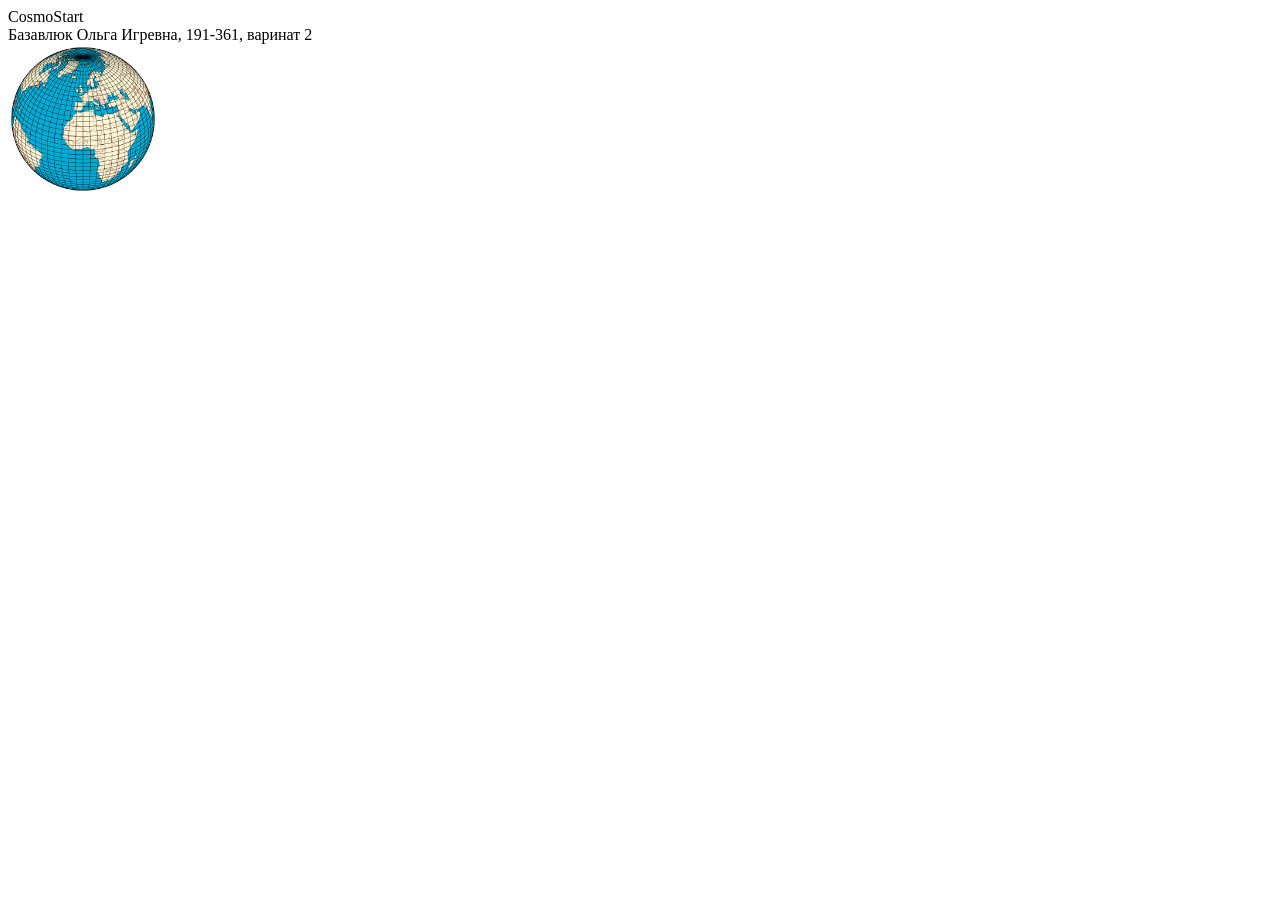
==== 191-361-BazavliukOI/index.html @ 1a69d0d2 "RK1_1" ====
<!DOCTYPE html>
<html lang="ru">
<head>
    <meta charset="UTF-8">
    <meta http-equiv="X-UA-Compatible" content="IE=edge">
    <meta name="viewport" content="width=device-width, initial-scale=1.0">
    <title>Start</title>
</head>
<body>
    <header>
        <div class="gameNameHeader">
            CosmoStart
        </div>
        <div class="authorHeader">
            Базавлюк Ольга Игревна, 191-361, варинат 2
        </div>
        <div>
            <object type="img/logo.svg.png" data="SvgImg.svg" width="150" height="150">
                <img src="img/logo.svg.png" width="150" height="150" alt="logo" />
            </object>
        </div>
    </header>
</body>
</html>
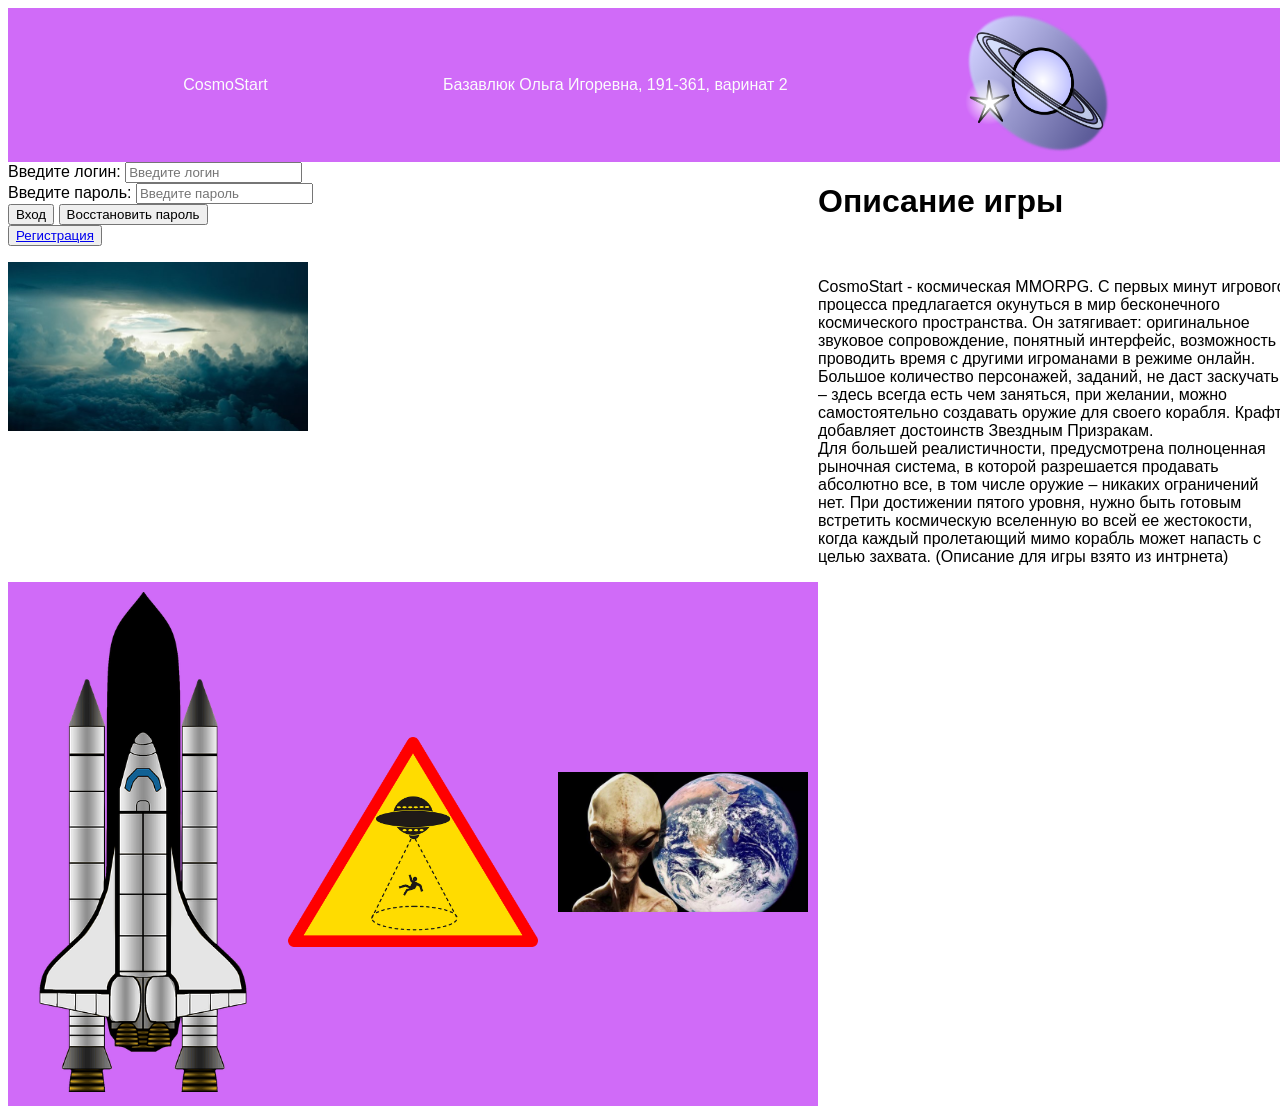
==== commit 1e26b3be: "Add files via upload" ====
--- a/191-361-BazavliukOI/index.html
+++ b/191-361-BazavliukOI/index.html
@@ -1,24 +1,94 @@
 <!DOCTYPE html>
 <html lang="ru">
-<head>
-    <meta charset="UTF-8">
-    <meta http-equiv="X-UA-Compatible" content="IE=edge">
-    <meta name="viewport" content="width=device-width, initial-scale=1.0">
+  <head>
+    <meta charset="UTF-8" />
+    <meta http-equiv="X-UA-Compatible" content="IE=edge" />
+    <meta name="viewport" content="width=device-width, initial-scale=1.0" />
+    <link rel="stylesheet" href="index.css">
     <title>Start</title>
-</head>
-<body>
+  </head>
+  <body>
     <header>
-        <div class="gameNameHeader">
-            CosmoStart
-        </div>
-        <div class="authorHeader">
-            Базавлюк Ольга Игревна, 191-361, варинат 2
+      <div class="game-name__header">CosmoStart</div>
+      <div class="author__header">
+        Базавлюк Ольга Игоревна, 191-361, варинат 2
+      </div>
+      <div>
+        <object
+          type="img/logo.svg.png"
+          data="SvgImg.svg"
+          width="150"
+          height="150"
+        >
+          <img src="img/logo.svg.png" width="150" height="150" alt="logo" />
+        </object>
+      </div>
+    </header>
+
+    <div class="container">
+      <form action="">
+        <div>
+          <label for="">Введите логин:</label>
+          <input
+            type="text"
+            id="name"
+            name="user-name"
+            placeholder="Введите логин"
+          />
         </div>
         <div>
-            <object type="img/logo.svg.png" data="SvgImg.svg" width="150" height="150">
-                <img src="img/logo.svg.png" width="150" height="150" alt="logo" />
-            </object>
+          <label for="">Введите пароль:</label>
+          <input
+            type="text"
+            id="password"
+            name="user-password"
+            placeholder="Введите пароль"
+          />
         </div>
-    </header>
-</body>
-</html>+        <div>
+          <button class="container__button">Вход</button>
+          <button class="container__button">Восстановить пароль</button>
+        </div>
+        <div>
+          <button class="container__button">
+            <a href="registraition.html">Регистрация</a>
+          </button>
+        </div>
+      </form>
+    </div>
+
+    <h1>Описание игры</h1>
+    <div>
+      <img src="img/Weather-pic.jpg" alt="mainGame" width="300" />
+    </div>
+    <p class="discribe">
+      CosmoStart - космическая MMORPG. С первых минут игрового процесса
+      предлагается окунуться в мир бесконечного космического пространства. Он
+      затягивает: оригинальное звуковое сопровождение, понятный интерфейс,
+      возможность проводить время с другими игроманами в режиме онлайн.
+      <br />Большое количество персонажей, заданий, не даст заскучать – здесь
+      всегда есть чем заняться, при желании, можно самостоятельно создавать
+      оружие для своего корабля. Крафт добавляет достоинств Звездным Призракам.
+      <br />Для большей реалистичности, предусмотрена полноценная рыночная
+      система, в которой разрешается продавать абсолютно все, в том числе оружие
+      – никаких ограничений нет. При достижении пятого уровня, нужно быть
+      готовым встретить космическую вселенную во всей ее жестокости, когда
+      каждый пролетающий мимо корабль может напасть с целью захвата. (Описание
+      для игры взято из интрнета)
+    </p>
+
+    <footer>
+      <div class="flex-container">
+        <div class="flex-container__item">
+            <img src="img/launcher-2028032_960_720.png" alt="Космический корабль" width="250">
+        </div>
+        <div class="flex-container__item">
+            <img src="img/sign-2881876_960_720.png" alt="Предупреждение: Возможно похищение инопланетян" width="250">
+        </div>
+        <div class="flex-container__item">
+            <img src="img/maxresdefault.jpg" alt="Нападение на землю" width="250">
+        </div>
+      </div>
+    </footer>
+  </body>
+</html>
--- a/191-361-BazavliukOI/index.css
+++ b/191-361-BazavliukOI/index.css
@@ -0,0 +1,42 @@
+p::selection {
+    color: plum;
+}
+
+body {
+    display: grid;
+    width: 100%;
+    grid-template-areas:
+        "head head";
+    grid-template-columns: 1fr 2fr;
+    grid-auto-rows: minmax(100px, auto);
+    font-family: Arial, Helvetica, sans-serif;
+
+
+}
+
+header {
+    display: flex;
+    flex-direction: row;
+    justify-content: space-evenly;
+    align-items: center;
+    grid-area: head;
+    font-size: 16px;
+    font-weight: 300;
+    background-color: #ae00f394;
+    color: rgb(252, 252, 252);
+}
+
+footer {
+    background-color: #ae00f394;
+}
+
+.flex-container {
+    display: flex;
+    flex-direction: row;
+    justify-content: space-between;
+    align-items: center;
+}
+
+.flex-container__item {
+    padding: 10px;
+} 
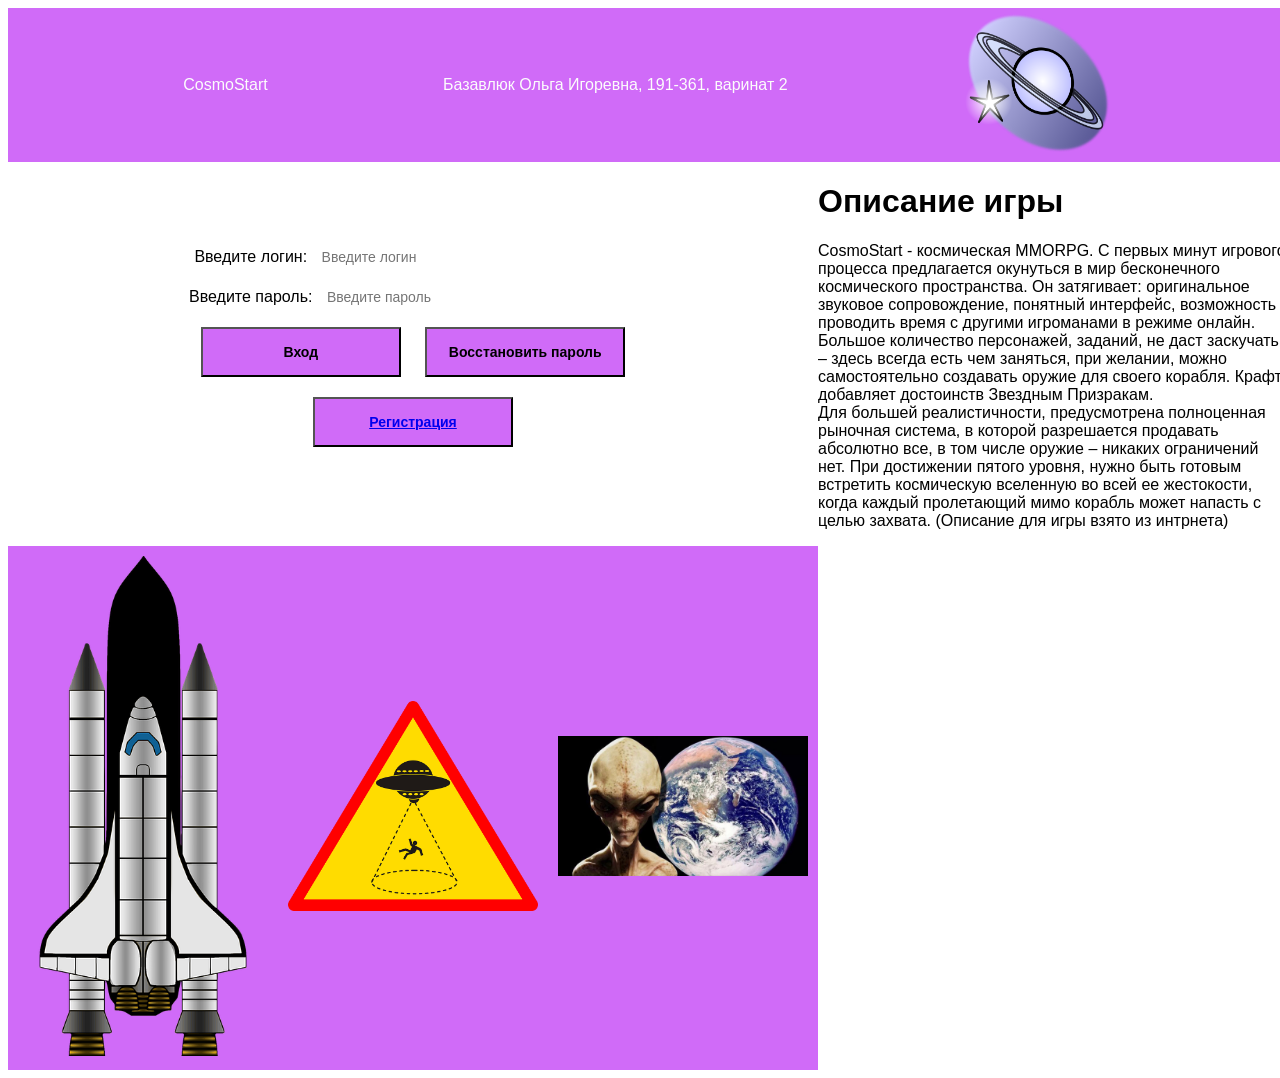
==== commit 2fc23e3a: "Add files via upload" ====
--- a/191-361-BazavliukOI/index.html
+++ b/191-361-BazavliukOI/index.html
@@ -24,7 +24,6 @@
         </object>
       </div>
     </header>
-
     <div class="container">
       <form action="">
         <div>
@@ -56,11 +55,9 @@
         </div>
       </form>
     </div>
+<div>
+        <h1>Описание игры</h1>
 
-    <h1>Описание игры</h1>
-    <div>
-      <img src="img/Weather-pic.jpg" alt="mainGame" width="300" />
-    </div>
     <p class="discribe">
       CosmoStart - космическая MMORPG. С первых минут игрового процесса
       предлагается окунуться в мир бесконечного космического пространства. Он
@@ -76,7 +73,7 @@
       каждый пролетающий мимо корабль может напасть с целью захвата. (Описание
       для игры взято из интрнета)
     </p>
-
+</div>
     <footer>
       <div class="flex-container">
         <div class="flex-container__item">
--- a/191-361-BazavliukOI/index.css
+++ b/191-361-BazavliukOI/index.css
@@ -10,8 +10,6 @@
     grid-template-columns: 1fr 2fr;
     grid-auto-rows: minmax(100px, auto);
     font-family: Arial, Helvetica, sans-serif;
-
-
 }
 
 header {
@@ -33,10 +31,63 @@
 .flex-container {
     display: flex;
     flex-direction: row;
-    justify-content: space-between;
+    justify-content: space-around;
     align-items: center;
 }
 
 .flex-container__item {
     padding: 10px;
 } 
+
+form {
+    justify-content: center;
+    text-align: center;
+    display: flex;
+    flex-direction: column;
+    margin: 75px;
+}
+
+.container__form {
+    margin-top: 100px;
+    align-items: center;
+    margin-bottom: 50px;
+    text-align: center;
+}
+
+input {
+    width: 300px;
+    height: 20px;
+    border: 5px;
+    padding: 5px;
+    margin: 5px;
+    font-size: 14px;
+}
+
+.container__button {
+    width: 200px;
+    height: 50px;
+    margin: 10px;
+    background: #ae00f394;
+    font-weight: 600;
+    font-size: 14px;
+    text-align: center;
+
+}
+.container__button a {
+    font-size: 14px;
+}
+
+
+@media screen and (max-width: 768px) {
+    header {
+        flex-direction: column;
+        text-align: center;
+    }
+
+    body {
+        display: grid;
+        width: 100%;
+        grid-template-areas:
+            "head head"
+    }
+}
